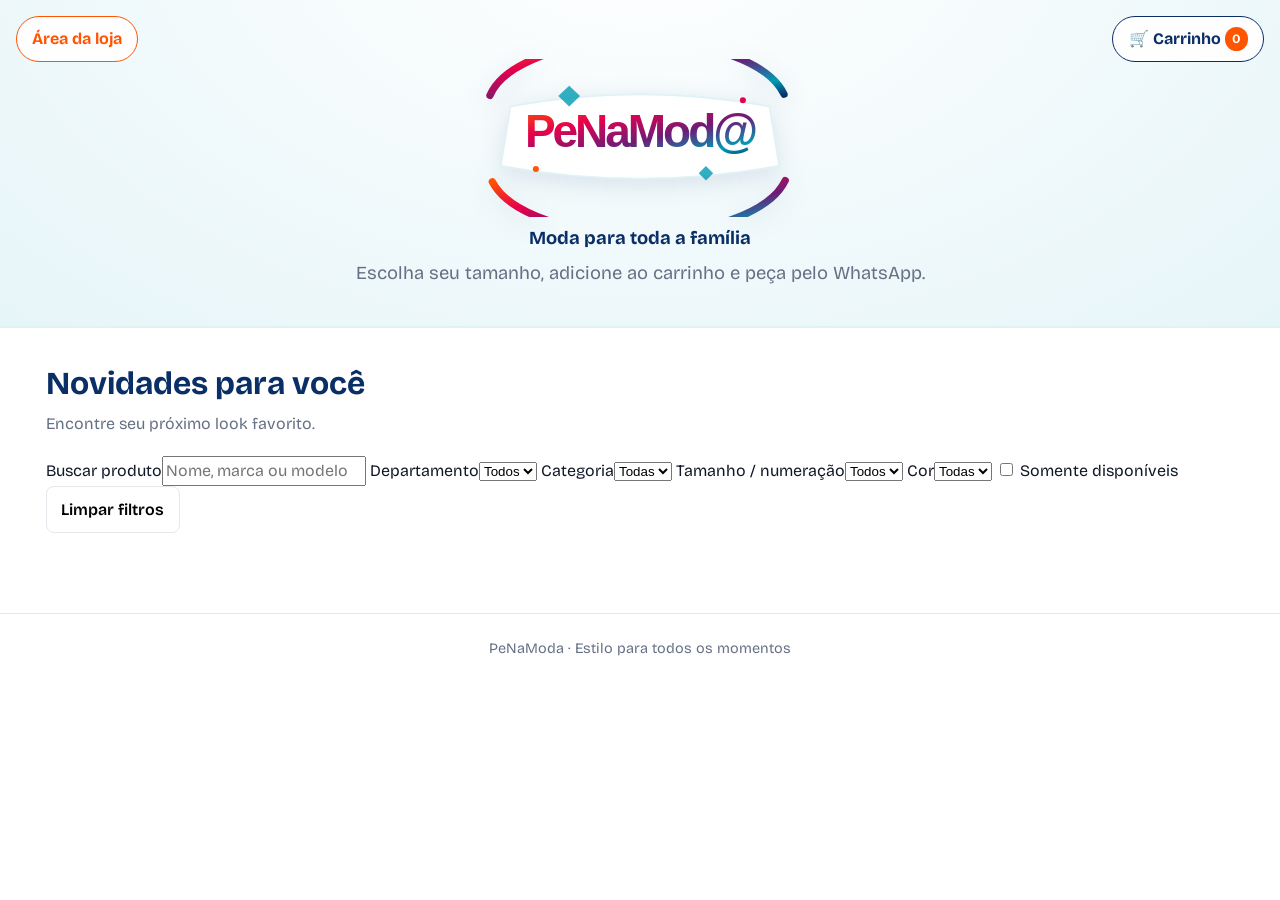
==== index.html @ c7e683c5 "Adiciona filtros, estoque, gestão administrativa e documentação de catálogo" ====
<!DOCTYPE html>
<html lang="pt-BR">
<head>
  <meta charset="UTF-8">
  <meta name="viewport" content="width=device-width, initial-scale=1">
  <meta name="description" content="PeNaModa: moda para toda a família. Veja novidades, tamanhos e preços.">
  <meta name="theme-color" content="#0A2E66">
  <title>PeNaModa — Moda para toda a família</title>
  <link rel="preconnect" href="https://fonts.googleapis.com">
  <link rel="preconnect" href="https://fonts.gstatic.com" crossorigin>
  <link href="https://fonts.googleapis.com/css2?family=Bricolage+Grotesque:opsz,wght@12..96,400;12..96,600;12..96,800&display=swap" rel="stylesheet">
  <link rel="stylesheet" href="assets/css/site.css">
  <script type="module" src="assets/js/catalog.js"></script>
</head>
<body>
  <header class="hero">
    <nav class="top-actions" aria-label="Ações da loja">
      <a class="top-button admin-btn" href="admin.html">Área da loja</a>
      <button class="top-button" id="abrir-carrinho" type="button" aria-haspopup="dialog" aria-controls="carrinho">🛒 Carrinho <span class="cart-count" id="quantidade-carrinho" aria-label="0 itens">0</span></button>
    </nav>
    <a href="index.html" aria-label="PeNaModa — início"><img class="brand" src="assets/img/logo.svg" alt="PeNaModa — moda para toda a família" width="760" height="260"></a>
    <p class="tagline">Moda para toda a família</p>
    <p>Escolha seu tamanho, adicione ao carrinho e peça pelo WhatsApp.</p>
  </header>
  <main>
    <div class="section-heading"><div><h2>Novidades para você</h2><p>Encontre seu próximo look favorito.</p></div></div>
    <section class="filters" aria-label="Filtros de produtos">
      <label class="search-field">Buscar produto<input id="busca-produtos" type="search" placeholder="Nome, marca ou modelo" autocomplete="off"></label>
      <label>Departamento<select id="filtro-publico"><option value="">Todos</option></select></label>
      <label>Categoria<select id="filtro-categoria"><option value="">Todas</option></select></label>
      <label>Tamanho / numeração<select id="filtro-tamanho"><option value="">Todos</option></select></label>
      <label>Cor<select id="filtro-cor"><option value="">Todas</option></select></label>
      <label class="stock-filter"><input id="somente-disponiveis" type="checkbox"> Somente disponíveis</label>
      <button class="secondary-button clear-filters" id="limpar-filtros" type="button">Limpar filtros</button>
    </section>
    <p class="results-count" id="resultado-filtros" aria-live="polite"></p>
    <div class="grid" id="catalogo" aria-live="polite" aria-busy="true" aria-label="Produtos do catálogo"></div>
  </main>
  <dialog id="carrinho" aria-labelledby="titulo-carrinho">
    <section class="panel">
      <div class="panel-heading"><h2 id="titulo-carrinho">Seu carrinho</h2><button class="close-button" data-close="carrinho" type="button" aria-label="Fechar carrinho">×</button></div>
      <div class="cart-items" id="itens-carrinho" aria-live="polite"></div>
      <div class="cart-total"><span>Total</span><span id="total-carrinho">R$ 0,00</span></div>
      <p class="help-text" id="aviso-checkout"></p>
      <button class="checkout" id="finalizar-pedido" type="button">Finalizar pedido pelo WhatsApp</button>
    </section>
  </dialog>
  <footer class="site-footer">PeNaModa · Estilo para todos os momentos</footer>
</body>
</html>
---- assets/css/site.css ----
/* Shared PeNaModa storefront and administration styles. */
:root{color-scheme:light;--navy:#0A2E66;--orange:#FF5500;--cyan:#009BB5;--pink:#E6004C;--purple:#6B1D78;--ink:#101828;--muted:#667085;--line:#E4E7EC;--soft:#F4F8FA;--bg:#fff;--radius:14px}
*{box-sizing:border-box}html{scroll-behavior:smooth}body{margin:0;color:var(--ink);background:var(--bg);font-family:"Bricolage Grotesque",system-ui,-apple-system,sans-serif;line-height:1.5;-webkit-font-smoothing:antialiased}button,input,textarea{font:inherit}button{cursor:pointer}a{color:inherit}:focus-visible{outline:3px solid var(--cyan);outline-offset:3px}
.hero{position:relative;overflow:hidden;padding:1.2rem 1rem 2.4rem;text-align:center;background:radial-gradient(ellipse at 50% -20%,#fff 0%,#f0f9fb 60%,#e6f5f8 100%);border-bottom:2px solid #e0f2f5}.top-actions{position:absolute;top:1rem;left:1rem;right:1rem;display:flex;justify-content:space-between;align-items:center;gap:.5rem}.top-button{display:inline-flex;align-items:center;padding:.62rem .95rem;border:1.5px solid var(--navy);border-radius:999px;background:#ffffffeb;color:var(--navy);font-weight:700;text-decoration:none;transition:all .2s}.top-button:hover{background:var(--navy);color:#fff}.top-button.admin-btn{border-color:var(--orange);color:var(--orange)}.top-button.admin-btn:hover{background:var(--orange);color:#fff}.cart-count{display:inline-grid;min-width:1.45rem;height:1.45rem;margin-left:.25rem;padding:0 .25rem;place-items:center;border-radius:50%;background:var(--orange);color:#fff;font-size:.8rem}.brand{display:block;width:min(100%,460px);height:auto;margin:2.5rem auto .25rem;filter:drop-shadow(0 6px 12px #0a2e661f)}.hero p{margin:.5rem 0 0;color:var(--muted);font-size:clamp(1rem,2.4vw,1.15rem)}.hero .tagline{font-weight:700;color:var(--navy)}
main{max-width:1220px;margin:auto;padding:2rem 1rem 4rem}.section-heading{display:flex;justify-content:space-between;align-items:end;gap:1rem;margin:0 0 1.25rem}.section-heading h2{margin:0;font-size:clamp(1.45rem,4vw,2rem);color:var(--navy)}.section-heading p{margin:.25rem 0 0;color:var(--muted)}.grid{display:grid;grid-template-columns:repeat(auto-fill,minmax(min(100%,175px),1fr));gap:1.5rem 1rem}@media(min-width:700px){.grid{grid-template-columns:repeat(auto-fill,minmax(230px,1fr));gap:2rem 1.25rem}}
.card{display:flex;min-width:0;flex-direction:column;padding:0 0 .4rem}.photo{aspect-ratio:4/5;overflow:hidden;border-radius:var(--radius);background:var(--soft);border:1.5px solid var(--line);display:flex;align-items:center;justify-content:center}.photo img{display:block;width:100%;height:100%;object-fit:contain;padding:8px;transition:transform .35s ease}.card:hover .photo img{transform:scale(1.04)}.card h3{margin:.75rem 0 0;font-size:1rem;font-weight:600;color:var(--ink);overflow-wrap:anywhere}.price{margin-top:.15rem;color:var(--navy);font-size:1.25rem;font-weight:800}
/* Tamanhos ficam em uma linha; se houver muitos, a faixa pode ser rolada horizontalmente. */
.sizes{display:flex;flex-wrap:nowrap;gap:.3rem;margin-top:.7rem;max-width:100%;overflow-x:auto;overflow-y:hidden;padding:2px 2px 6px;scrollbar-width:thin;-webkit-overflow-scrolling:touch}.size-btn{flex:0 0 auto;min-width:2rem;min-height:2.15rem;padding:0 .38rem;border:1px solid var(--line);border-radius:7px;background:#fff;color:var(--ink);font-size:.82rem;font-weight:600;white-space:nowrap}.size-btn:hover{border-color:var(--cyan);color:var(--cyan)}.size-btn[aria-pressed=true]{border-color:var(--navy);background:var(--navy);color:#fff}
.add-cart,.checkout,.primary-button{display:block;width:100%;margin-top:.8rem;padding:.78rem 1rem;border:0;border-radius:9px;background:var(--orange);color:#fff;font-weight:700;text-align:center;text-decoration:none;transition:background-color .2s}.add-cart:hover,.checkout:hover,.primary-button:hover{background:#e04b00}.add-cart:disabled,.checkout:disabled,.primary-button:disabled{background:#94a3b8;cursor:not-allowed}.card-notice{min-height:1.3em;margin:.3rem 0 0;color:var(--pink);font-size:.84rem;font-weight:600}.state{grid-column:1/-1;padding:3rem 1rem;color:var(--muted);text-align:center}.state strong{display:block;margin-bottom:.4rem;color:var(--navy);font-size:1.2rem}.state button{margin-top:1rem;padding:.7rem 1.2rem;border:0;border-radius:8px;background:var(--navy);color:#fff;font-weight:600}.skeleton .photo,.skeleton .line{background:linear-gradient(90deg,#f0f4f8 25%,#fff 50%,#f0f4f8 75%);background-size:200% 100%;animation:shimmer 1.4s infinite linear}.skeleton .line{width:70%;height:1rem;margin-top:.75rem;border-radius:4px}.skeleton .line.short{width:35%}@keyframes shimmer{to{background-position:-200% 0}}
dialog{width:min(94vw,540px);max-height:88vh;padding:0;border:1px solid var(--line);border-radius:16px;color:var(--ink);box-shadow:0 22px 70px #0a2e6640}dialog::backdrop{background:#0a2e6699;backdrop-filter:blur(2px)}.panel{padding:1.25rem}.panel-heading{display:flex;justify-content:space-between;align-items:center;gap:1rem;padding-bottom:1rem;border-bottom:1px solid var(--line)}.panel-heading h2{margin:0;font-size:1.35rem;color:var(--navy)}.close-button{width:2.5rem;height:2.5rem;border:1px solid var(--line);border-radius:50%;background:#fff;font-size:1.3rem}.cart-items{display:grid;max-height:45vh;overflow-y:auto}.cart-empty{padding:1.5rem 0;color:var(--muted);text-align:center}.cart-item{display:grid;grid-template-columns:1fr auto;gap:.75rem;padding:1rem 0;border-bottom:1px solid var(--line)}.cart-item h3{margin:0;font-size:1rem}.cart-item p{margin:.15rem 0;color:var(--muted);font-size:.9rem}.cart-item-price{font-weight:700;color:var(--navy)!important}.cart-controls{display:flex;align-items:center;gap:.35rem}.quantity-button,.remove-button{min-width:2rem;min-height:2rem;border:1px solid var(--line);border-radius:6px;background:#fff}.remove-button{color:var(--pink);font-weight:bold}.cart-total{display:flex;justify-content:space-between;padding-top:1rem;font-size:1.1rem;font-weight:800;color:var(--navy)}.help-text{margin:.6rem 0 0;color:var(--muted);font-size:.9rem}.site-footer{padding:1.5rem 1rem;border-top:1px solid var(--line);color:var(--muted);text-align:center;font-size:.9rem}
.admin-main{max-width:760px}.admin-card{padding:clamp(1rem,4vw,2rem);border:1px solid var(--line);border-radius:var(--radius);background:#fff;box-shadow:0 12px 35px #0a2e660d}.admin-card>h1{margin:0 0 1rem;color:var(--navy);font-size:clamp(1.5rem,4vw,2rem)}.admin-card h2{margin:1.5rem 0 .2rem;color:var(--navy);font-size:1.25rem}.admin-note{padding:.8rem 1rem;border:1px solid #b3e5fc;border-radius:10px;background:#f0f9fb;color:var(--navy);font-size:.9rem}.admin-form{display:grid;gap:.85rem;padding-top:1rem}.admin-form label{display:grid;gap:.35rem;color:var(--navy);font-weight:600}.admin-form input,.admin-form textarea{width:100%;padding:.72rem .8rem;border:1px solid var(--line);border-radius:8px;background:#fff;color:var(--ink)}.admin-form input:focus{border-color:var(--cyan)}.admin-form .help-text{font-weight:400}.admin-status{min-height:1.4em;margin:.8rem 0 0;color:var(--pink);font-size:.9rem;font-weight:600}.secondary-button{padding:.65rem .9rem;border:1px solid var(--line);border-radius:8px;background:#fff;font-weight:600}.admin-session-bar{display:flex;justify-content:space-between;align-items:center;gap:1rem;padding-top:1rem}.admin-session-bar p{margin:0;color:var(--muted);overflow-wrap:anywhere}
[hidden]{display:none!important}@media(max-width:480px){.top-actions{top:.65rem;left:.65rem;right:.65rem}.top-button{padding:.5rem .7rem;font-size:.85rem}.brand{margin-top:3.2rem}}@media(prefers-reduced-motion:reduce){*,*::before,*::after{scroll-behavior:auto!important;transition:none!important}.skeleton .photo,.skeleton .line{animation:none}}
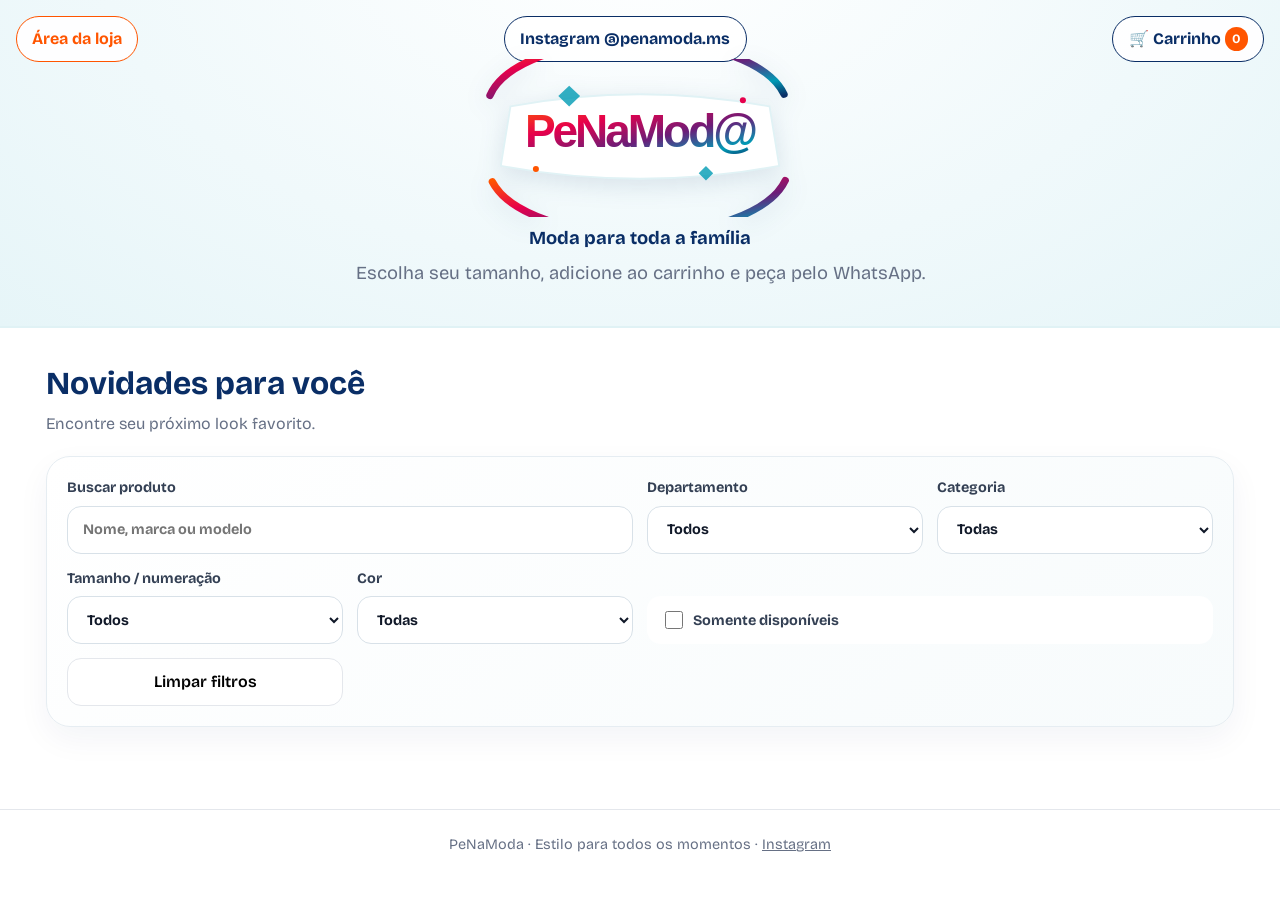
==== commit cd765eb6: "Improve PeNaModa checkout and admin panel" ====
--- a/index.html
+++ b/index.html
@@ -1,26 +1,19 @@
-<!DOCTYPE html>
+<!doctype html>
 <html lang="pt-BR">
 <head>
-  <meta charset="UTF-8">
-  <meta name="viewport" content="width=device-width, initial-scale=1">
-  <meta name="description" content="PeNaModa: moda para toda a família. Veja novidades, tamanhos e preços.">
-  <meta name="theme-color" content="#0A2E66">
+  <meta charset="utf-8"><meta name="viewport" content="width=device-width, initial-scale=1">
+  <meta name="description" content="PeNaModa: moda para toda a família."><meta name="theme-color" content="#0A2E66">
   <title>PeNaModa — Moda para toda a família</title>
-  <link rel="preconnect" href="https://fonts.googleapis.com">
-  <link rel="preconnect" href="https://fonts.gstatic.com" crossorigin>
+  <link rel="preconnect" href="https://fonts.googleapis.com"><link rel="preconnect" href="https://fonts.gstatic.com" crossorigin>
   <link href="https://fonts.googleapis.com/css2?family=Bricolage+Grotesque:opsz,wght@12..96,400;12..96,600;12..96,800&display=swap" rel="stylesheet">
-  <link rel="stylesheet" href="assets/css/site.css">
+  <link rel="stylesheet" href="assets/css/site.css"><link rel="stylesheet" href="assets/css/modern.css">
   <script type="module" src="assets/js/catalog.js"></script>
 </head>
 <body>
   <header class="hero">
-    <nav class="top-actions" aria-label="Ações da loja">
-      <a class="top-button admin-btn" href="admin.html">Área da loja</a>
-      <button class="top-button" id="abrir-carrinho" type="button" aria-haspopup="dialog" aria-controls="carrinho">🛒 Carrinho <span class="cart-count" id="quantidade-carrinho" aria-label="0 itens">0</span></button>
-    </nav>
+    <nav class="top-actions" aria-label="Ações da loja"><a class="top-button admin-btn" href="admin.html">Área da loja</a><a class="top-button" href="https://instagram.com/penamoda.ms" target="_blank" rel="noopener">Instagram @penamoda.ms</a><button class="top-button" id="abrir-carrinho" type="button" aria-haspopup="dialog" aria-controls="carrinho">🛒 Carrinho <span class="cart-count" id="quantidade-carrinho" aria-label="0 itens">0</span></button></nav>
     <a href="index.html" aria-label="PeNaModa — início"><img class="brand" src="assets/img/logo.svg" alt="PeNaModa — moda para toda a família" width="760" height="260"></a>
-    <p class="tagline">Moda para toda a família</p>
-    <p>Escolha seu tamanho, adicione ao carrinho e peça pelo WhatsApp.</p>
+    <p class="tagline">Moda para toda a família</p><p>Escolha seu tamanho, adicione ao carrinho e peça pelo WhatsApp.</p>
   </header>
   <main>
     <div class="section-heading"><div><h2>Novidades para você</h2><p>Encontre seu próximo look favorito.</p></div></div>
@@ -36,15 +29,22 @@
     <p class="results-count" id="resultado-filtros" aria-live="polite"></p>
     <div class="grid" id="catalogo" aria-live="polite" aria-busy="true" aria-label="Produtos do catálogo"></div>
   </main>
-  <dialog id="carrinho" aria-labelledby="titulo-carrinho">
-    <section class="panel">
-      <div class="panel-heading"><h2 id="titulo-carrinho">Seu carrinho</h2><button class="close-button" data-close="carrinho" type="button" aria-label="Fechar carrinho">×</button></div>
-      <div class="cart-items" id="itens-carrinho" aria-live="polite"></div>
-      <div class="cart-total"><span>Total</span><span id="total-carrinho">R$ 0,00</span></div>
-      <p class="help-text" id="aviso-checkout"></p>
-      <button class="checkout" id="finalizar-pedido" type="button">Finalizar pedido pelo WhatsApp</button>
-    </section>
-  </dialog>
-  <footer class="site-footer">PeNaModa · Estilo para todos os momentos</footer>
+  <dialog id="carrinho" aria-labelledby="titulo-carrinho"><section class="panel">
+    <div class="panel-heading"><h2 id="titulo-carrinho">Seu carrinho</h2><button class="close-button" data-close="carrinho" type="button" aria-label="Fechar carrinho">×</button></div>
+    <div class="cart-items" id="itens-carrinho" aria-live="polite"></div><div class="cart-total"><span>Total</span><span id="total-carrinho">R$ 0,00</span></div>
+    <p class="help-text" id="aviso-checkout"></p><button class="checkout" id="finalizar-pedido" type="button">Finalizar pedido pelo WhatsApp</button>
+  </section></dialog>
+  <dialog id="dados-comprador" aria-labelledby="titulo-dados"><section class="panel">
+    <div class="panel-heading"><h2 id="titulo-dados">Dados para o pedido</h2><button class="close-button" data-close="dados-comprador" type="button" aria-label="Fechar">×</button></div>
+    <p>Preencha seus dados para concluir o pedido. Eles serão usados somente para registrar e atender sua compra.</p>
+    <form id="checkout-form" class="checkout-form">
+      <label>Nome completo<input id="nome-comprador" name="nome" autocomplete="name" maxlength="120" required></label>
+      <label>Data de nascimento<input id="nascimento-comprador" name="nascimento" type="date" required></label>
+      <label class="consent-row"><input id="consentimento-dados" type="checkbox" required> Concordo com o uso destes dados para atendimento do pedido e entendi que ficarão visíveis somente à administração da loja.</label>
+      <p class="admin-status" id="checkout-status" role="status" aria-live="polite"></p>
+      <button class="checkout" type="submit">Salvar dados e abrir WhatsApp</button>
+    </form>
+  </section></dialog>
+  <footer class="site-footer">PeNaModa · Estilo para todos os momentos · <a href="https://instagram.com/penamoda.ms" target="_blank" rel="noopener">Instagram</a></footer>
 </body>
 </html>
--- a/assets/css/modern.css
+++ b/assets/css/modern.css
@@ -0,0 +1,25 @@
+/* Softer, rounded controls and responsive filter layout. */
+:root { --radius: 18px; }
+.filters { display:grid; grid-template-columns:repeat(4,minmax(150px,1fr)); gap:14px; align-items:end; padding:20px; margin:18px 0; border:1px solid #e6edf2; border-radius:24px; background:linear-gradient(145deg,#fff,#f7fbfc); box-shadow:0 12px 32px #0a2e660d; }
+.filters label { display:grid; gap:7px; color:#344054; font-size:.9rem; font-weight:700; }
+.filters input:not([type=checkbox]),.filters select,.checkout-form input:not([type=checkbox]),.admin-form input,.admin-form select { width:100%; min-height:48px; padding:11px 15px; border:1px solid #d8e1e8; border-radius:14px; outline:none; background:#fff; color:#101828; font:inherit; transition:border-color .18s,box-shadow .18s; }
+.filters input:focus,.filters select:focus,.checkout-form input:focus,.admin-form input:focus,.admin-form select:focus { border-color:#009bb5; box-shadow:0 0 0 4px #009bb51a; }
+.filters .search-field { grid-column:span 2; }
+.filters .stock-filter { display:flex; grid-column:span 2; align-items:center; min-height:48px; padding:10px 14px; border-radius:14px; background:#fff; }
+.filters .stock-filter input,.consent-row input { width:18px; height:18px; accent-color:#009bb5; }
+.filters .clear-filters { min-height:48px; border-radius:14px; }
+.card { padding:12px; border:1px solid #edf0f3; border-radius:22px; background:white; box-shadow:0 8px 26px #0a2e660a; transition:transform .2s,box-shadow .2s; }
+.card:hover { transform:translateY(-3px); box-shadow:0 16px 34px #0a2e6618; }
+.photo { border-radius:16px; }
+.size-btn,.cart-controls button { border-radius:12px; }
+.cart-thumb { width:58px; height:70px; object-fit:contain; border-radius:10px; background:#f4f8fa; }
+.cart-item { display:flex; align-items:center; gap:12px; }
+.checkout-form { display:grid; gap:14px; }
+.checkout-form label { display:grid; gap:7px; font-weight:700; }
+.checkout-form .consent-row { display:flex; flex-direction:row; align-items:flex-start; gap:10px; font-size:.9rem; font-weight:400; }
+.checkout-form .consent-row input { flex:0 0 18px; margin-top:3px; }
+.admin-orders { margin-top:24px; }
+.order-row { display:grid; gap:8px; padding:16px 0; border-bottom:1px solid #e4e7ec; }
+.order-row h3,.order-row p { margin:0; }
+@media(max-width:850px) { .filters { grid-template-columns:repeat(2,minmax(0,1fr)); } }
+@media(max-width:560px) { .filters { grid-template-columns:1fr; padding:15px; }.filters .search-field,.filters .stock-filter { grid-column:auto; }.filters .clear-filters { width:100%; }.top-actions { display:flex; flex-wrap:wrap; justify-content:center; gap:8px; }.top-button { position:static; } }
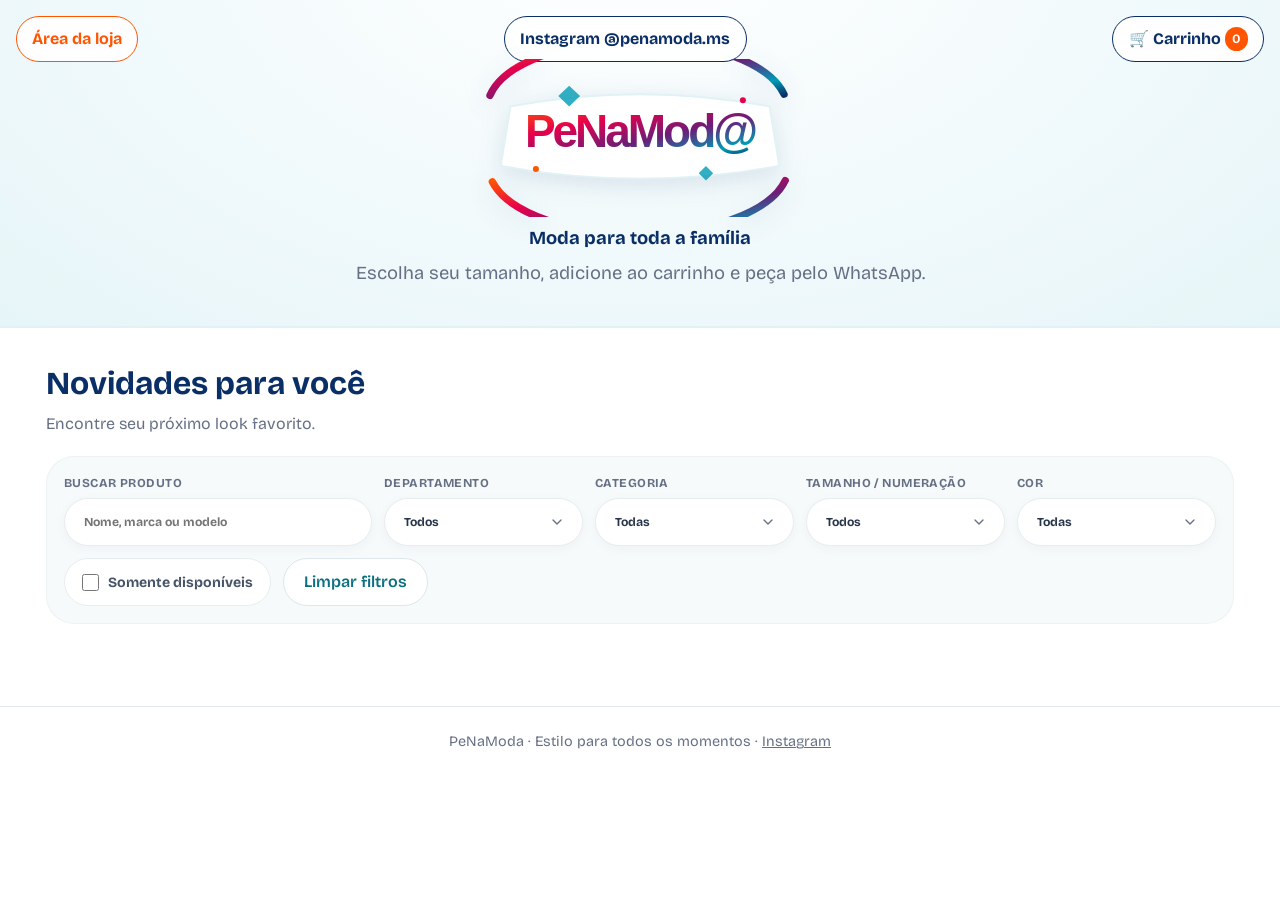
==== commit 77f61bfd: "Make catalog filters rounded and polished" ====
--- a/index.html
+++ b/index.html
@@ -6,7 +6,7 @@
   <title>PeNaModa — Moda para toda a família</title>
   <link rel="preconnect" href="https://fonts.googleapis.com"><link rel="preconnect" href="https://fonts.gstatic.com" crossorigin>
   <link href="https://fonts.googleapis.com/css2?family=Bricolage+Grotesque:opsz,wght@12..96,400;12..96,600;12..96,800&display=swap" rel="stylesheet">
-  <link rel="stylesheet" href="assets/css/site.css"><link rel="stylesheet" href="assets/css/modern.css">
+  <link rel="stylesheet" href="assets/css/site.css"><link rel="stylesheet" href="assets/css/modern.css"><link rel="stylesheet" href="assets/css/filter-polish.css">
   <script type="module" src="assets/js/catalog.js"></script>
 </head>
 <body>
--- a/assets/css/filter-polish.css
+++ b/assets/css/filter-polish.css
@@ -0,0 +1,95 @@
+/* Filter controls: capsule-shaped, lightweight storefront styling. */
+.filters {
+  display: flex !important;
+  flex-wrap: wrap;
+  align-items: end !important;
+  gap: 12px !important;
+  padding: 18px !important;
+  border: 0 !important;
+  border-radius: 28px !important;
+  background: #f7fafb !important;
+  box-shadow: inset 0 0 0 1px #edf2f4 !important;
+}
+.filters label {
+  display: flex !important;
+  flex: 1 1 175px;
+  flex-direction: column;
+  gap: 6px !important;
+  min-width: 150px;
+  color: #667085 !important;
+  font-size: .76rem !important;
+  font-weight: 700 !important;
+  letter-spacing: .035em;
+  text-transform: uppercase;
+}
+.filters .search-field { flex: 2 1 260px; }
+.filters input:not([type="checkbox"]),
+.filters select {
+  width: 100% !important;
+  min-height: 48px !important;
+  padding: 0 19px !important;
+  border: 1px solid #e8edf0 !important;
+  border-radius: 999px !important;
+  background-color: #fff !important;
+  color: #27364b !important;
+  box-shadow: 0 3px 12px #102a4309 !important;
+  font: 500 .94rem/1.3 inherit !important;
+  text-transform: none;
+  letter-spacing: normal;
+  transition: border-color .2s ease, box-shadow .2s ease, transform .2s ease;
+}
+.filters select {
+  appearance: none;
+  padding-right: 42px !important;
+  background-image: url("data:image/svg+xml,%3Csvg xmlns='http://www.w3.org/2000/svg' width='16' height='16' viewBox='0 0 24 24' fill='none' stroke='%23667085' stroke-width='2' stroke-linecap='round' stroke-linejoin='round'%3E%3Cpath d='m6 9 6 6 6-6'/%3E%3C/svg%3E") !important;
+  background-repeat: no-repeat !important;
+  background-position: right 17px center !important;
+}
+.filters input:not([type="checkbox"]):hover,
+.filters select:hover { border-color: #b6dce2 !important; }
+.filters input:not([type="checkbox"]):focus,
+.filters select:focus {
+  border-color: #009bb5 !important;
+  box-shadow: 0 0 0 4px #009bb51a !important;
+  outline: none;
+}
+.filters .stock-filter {
+  display: inline-flex !important;
+  flex: 0 1 auto;
+  flex-direction: row;
+  align-items: center;
+  gap: 9px !important;
+  min-height: 48px;
+  padding: 0 17px;
+  border: 1px solid #e8edf0;
+  border-radius: 999px !important;
+  background: #fff;
+  color: #475467 !important;
+  font-size: .88rem !important;
+  letter-spacing: 0;
+  text-transform: none;
+  white-space: nowrap;
+}
+.filters .stock-filter input {
+  width: 17px;
+  height: 17px;
+  margin: 0;
+  accent-color: #009bb5;
+}
+.filters .clear-filters {
+  flex: 0 0 auto;
+  min-height: 48px !important;
+  padding: 0 20px !important;
+  border: 1px solid #dce8eb !important;
+  border-radius: 999px !important;
+  background: #fff !important;
+  color: #0a6f80 !important;
+  box-shadow: none !important;
+}
+.filters .clear-filters:hover { background: #eaf7f8 !important; }
+@media (max-width: 650px) {
+  .filters { gap: 10px !important; padding: 14px !important; border-radius: 22px !important; }
+  .filters label, .filters .search-field { flex: 1 1 100%; }
+  .filters .stock-filter { flex: 1 1 auto; justify-content: center; }
+  .filters .clear-filters { flex: 1 1 auto; }
+}
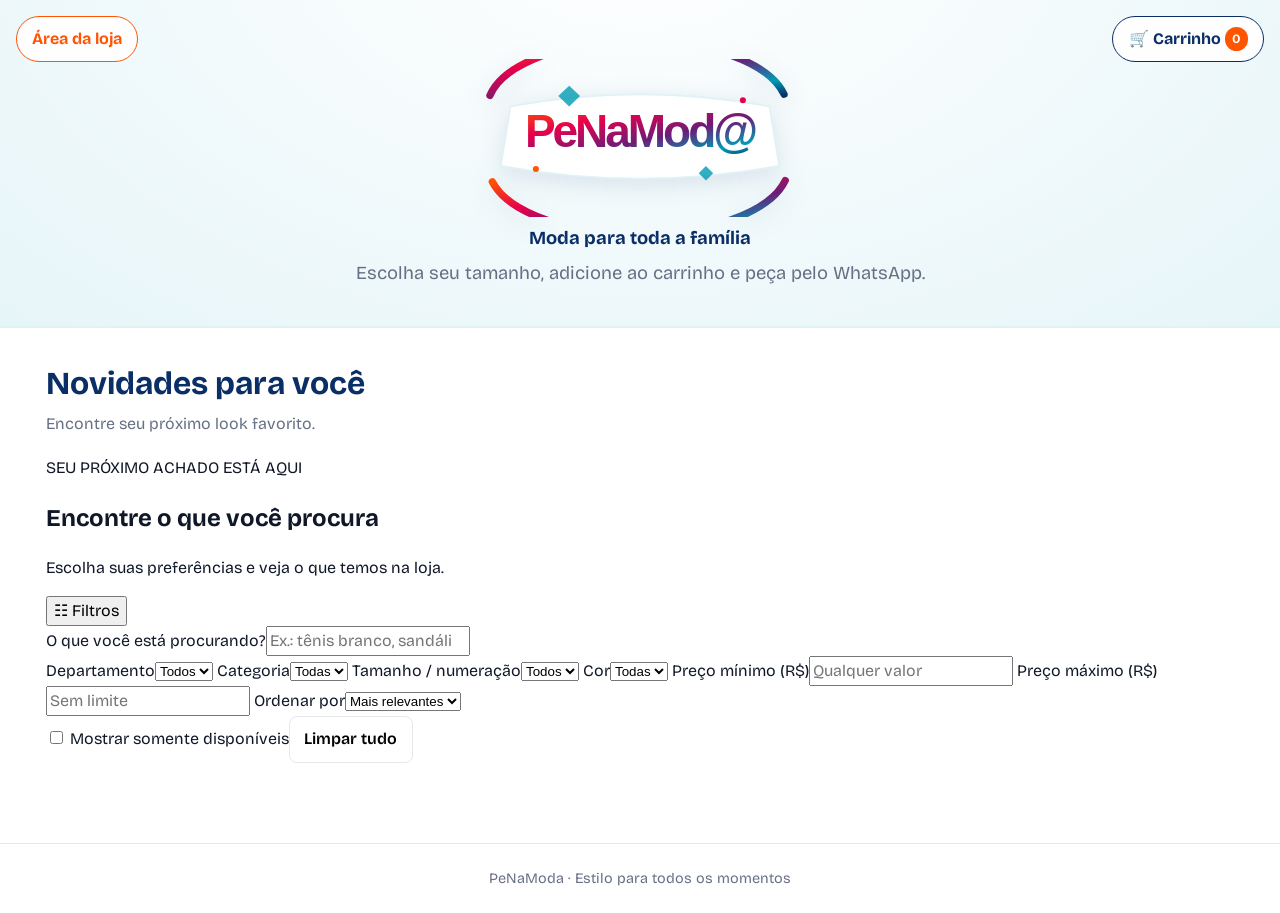
==== commit b7eb2297: "Melhora a busca e filtros do catálogo PeNaModa" ====
--- a/index.html
+++ b/index.html
@@ -1,50 +1,58 @@
-<!doctype html>
+<!DOCTYPE html>
 <html lang="pt-BR">
 <head>
-  <meta charset="utf-8"><meta name="viewport" content="width=device-width, initial-scale=1">
-  <meta name="description" content="PeNaModa: moda para toda a família."><meta name="theme-color" content="#0A2E66">
+  <meta charset="UTF-8">
+  <meta name="viewport" content="width=device-width, initial-scale=1">
+  <meta name="description" content="PeNaModa: moda para toda a família. Veja novidades, tamanhos e preços.">
+  <meta name="theme-color" content="#0A2E66">
   <title>PeNaModa — Moda para toda a família</title>
-  <link rel="preconnect" href="https://fonts.googleapis.com"><link rel="preconnect" href="https://fonts.gstatic.com" crossorigin>
+  <link rel="preconnect" href="https://fonts.googleapis.com">
+  <link rel="preconnect" href="https://fonts.gstatic.com" crossorigin>
   <link href="https://fonts.googleapis.com/css2?family=Bricolage+Grotesque:opsz,wght@12..96,400;12..96,600;12..96,800&display=swap" rel="stylesheet">
-  <link rel="stylesheet" href="assets/css/site.css"><link rel="stylesheet" href="assets/css/modern.css"><link rel="stylesheet" href="assets/css/filter-polish.css">
+  <link rel="stylesheet" href="assets/css/site.css">
   <script type="module" src="assets/js/catalog.js"></script>
 </head>
 <body>
   <header class="hero">
-    <nav class="top-actions" aria-label="Ações da loja"><a class="top-button admin-btn" href="admin.html">Área da loja</a><a class="top-button" href="https://instagram.com/penamoda.ms" target="_blank" rel="noopener">Instagram @penamoda.ms</a><button class="top-button" id="abrir-carrinho" type="button" aria-haspopup="dialog" aria-controls="carrinho">🛒 Carrinho <span class="cart-count" id="quantidade-carrinho" aria-label="0 itens">0</span></button></nav>
+    <nav class="top-actions" aria-label="Ações da loja">
+      <a class="top-button admin-btn" href="admin.html">Área da loja</a>
+      <button class="top-button" id="abrir-carrinho" type="button" aria-haspopup="dialog" aria-controls="carrinho">🛒 Carrinho <span class="cart-count" id="quantidade-carrinho" aria-label="0 itens">0</span></button>
+    </nav>
     <a href="index.html" aria-label="PeNaModa — início"><img class="brand" src="assets/img/logo.svg" alt="PeNaModa — moda para toda a família" width="760" height="260"></a>
-    <p class="tagline">Moda para toda a família</p><p>Escolha seu tamanho, adicione ao carrinho e peça pelo WhatsApp.</p>
+    <p class="tagline">Moda para toda a família</p>
+    <p>Escolha seu tamanho, adicione ao carrinho e peça pelo WhatsApp.</p>
   </header>
   <main>
     <div class="section-heading"><div><h2>Novidades para você</h2><p>Encontre seu próximo look favorito.</p></div></div>
-    <section class="filters" aria-label="Filtros de produtos">
-      <label class="search-field">Buscar produto<input id="busca-produtos" type="search" placeholder="Nome, marca ou modelo" autocomplete="off"></label>
-      <label>Departamento<select id="filtro-publico"><option value="">Todos</option></select></label>
-      <label>Categoria<select id="filtro-categoria"><option value="">Todas</option></select></label>
-      <label>Tamanho / numeração<select id="filtro-tamanho"><option value="">Todos</option></select></label>
-      <label>Cor<select id="filtro-cor"><option value="">Todas</option></select></label>
-      <label class="stock-filter"><input id="somente-disponiveis" type="checkbox"> Somente disponíveis</label>
-      <button class="secondary-button clear-filters" id="limpar-filtros" type="button">Limpar filtros</button>
+    <section class="finder" aria-label="Encontre seu produto">
+      <div class="finder-intro"><div><span class="eyebrow">SEU PRÓXIMO ACHADO ESTÁ AQUI</span><h2>Encontre o que você procura</h2><p>Escolha suas preferências e veja o que temos na loja.</p></div><button class="filter-toggle" id="abrir-filtros" type="button" aria-expanded="true" aria-controls="painel-filtros">☷ Filtros</button></div>
+      <div class="filters" id="painel-filtros">
+        <label class="search-field">O que você está procurando?<input id="busca-produtos" type="search" placeholder="Ex.: tênis branco, sandália, Beira Rio..." autocomplete="off"></label>
+        <div class="filter-grid">
+          <label>Departamento<select id="filtro-publico"><option value="">Todos</option></select></label>
+          <label>Categoria<select id="filtro-categoria"><option value="">Todas</option></select></label>
+          <label>Tamanho / numeração<select id="filtro-tamanho"><option value="">Todos</option></select></label>
+          <label>Cor<select id="filtro-cor"><option value="">Todas</option></select></label>
+          <label>Preço mínimo (R$)<input id="preco-min" type="number" min="0" step="1" placeholder="Qualquer valor"></label>
+          <label>Preço máximo (R$)<input id="preco-max" type="number" min="0" step="1" placeholder="Sem limite"></label>
+          <label>Ordenar por<select id="ordenar-produtos"><option value="relevancia">Mais relevantes</option><option value="menor-preco">Menor preço</option><option value="maior-preco">Maior preço</option><option value="nome">Nome A–Z</option></select></label>
+        </div>
+        <div class="filter-bottom"><label class="stock-filter"><input id="somente-disponiveis" type="checkbox"> Mostrar somente disponíveis</label><button class="secondary-button clear-filters" id="limpar-filtros" type="button">Limpar tudo</button></div>
+      </div>
+      <div class="active-filters" id="filtros-ativos" aria-live="polite"></div>
     </section>
-    <p class="results-count" id="resultado-filtros" aria-live="polite"></p>
+    <div class="results-toolbar"><p class="results-count" id="resultado-filtros" aria-live="polite"></p></div>
     <div class="grid" id="catalogo" aria-live="polite" aria-busy="true" aria-label="Produtos do catálogo"></div>
   </main>
-  <dialog id="carrinho" aria-labelledby="titulo-carrinho"><section class="panel">
-    <div class="panel-heading"><h2 id="titulo-carrinho">Seu carrinho</h2><button class="close-button" data-close="carrinho" type="button" aria-label="Fechar carrinho">×</button></div>
-    <div class="cart-items" id="itens-carrinho" aria-live="polite"></div><div class="cart-total"><span>Total</span><span id="total-carrinho">R$ 0,00</span></div>
-    <p class="help-text" id="aviso-checkout"></p><button class="checkout" id="finalizar-pedido" type="button">Finalizar pedido pelo WhatsApp</button>
-  </section></dialog>
-  <dialog id="dados-comprador" aria-labelledby="titulo-dados"><section class="panel">
-    <div class="panel-heading"><h2 id="titulo-dados">Dados para o pedido</h2><button class="close-button" data-close="dados-comprador" type="button" aria-label="Fechar">×</button></div>
-    <p>Preencha seus dados para concluir o pedido. Eles serão usados somente para registrar e atender sua compra.</p>
-    <form id="checkout-form" class="checkout-form">
-      <label>Nome completo<input id="nome-comprador" name="nome" autocomplete="name" maxlength="120" required></label>
-      <label>Data de nascimento<input id="nascimento-comprador" name="nascimento" type="date" required></label>
-      <label class="consent-row"><input id="consentimento-dados" type="checkbox" required> Concordo com o uso destes dados para atendimento do pedido e entendi que ficarão visíveis somente à administração da loja.</label>
-      <p class="admin-status" id="checkout-status" role="status" aria-live="polite"></p>
-      <button class="checkout" type="submit">Salvar dados e abrir WhatsApp</button>
-    </form>
-  </section></dialog>
-  <footer class="site-footer">PeNaModa · Estilo para todos os momentos · <a href="https://instagram.com/penamoda.ms" target="_blank" rel="noopener">Instagram</a></footer>
+  <dialog id="carrinho" aria-labelledby="titulo-carrinho">
+    <section class="panel">
+      <div class="panel-heading"><h2 id="titulo-carrinho">Seu carrinho</h2><button class="close-button" data-close="carrinho" type="button" aria-label="Fechar carrinho">×</button></div>
+      <div class="cart-items" id="itens-carrinho" aria-live="polite"></div>
+      <div class="cart-total"><span>Total</span><span id="total-carrinho">R$ 0,00</span></div>
+      <p class="help-text" id="aviso-checkout"></p>
+      <button class="checkout" id="finalizar-pedido" type="button">Finalizar pedido pelo WhatsApp</button>
+    </section>
+  </dialog>
+  <footer class="site-footer">PeNaModa · Estilo para todos os momentos</footer>
 </body>
 </html>
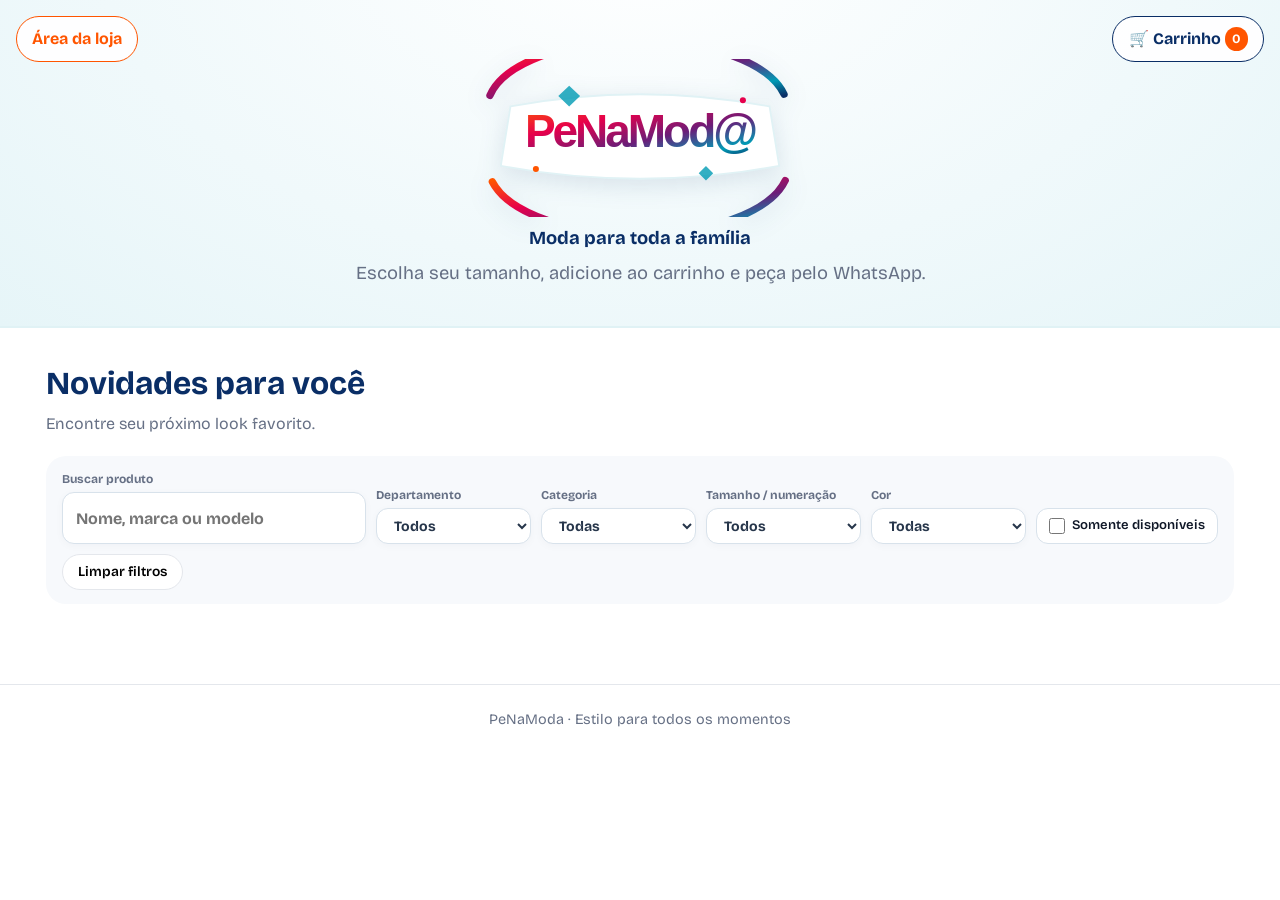
==== commit 25c18aa3: "Use shorter rounded filters on live catalog" ====
--- a/index.html
+++ b/index.html
@@ -10,6 +10,7 @@
   <link rel="preconnect" href="https://fonts.gstatic.com" crossorigin>
   <link href="https://fonts.googleapis.com/css2?family=Bricolage+Grotesque:opsz,wght@12..96,400;12..96,600;12..96,800&display=swap" rel="stylesheet">
   <link rel="stylesheet" href="assets/css/site.css">
+  <link rel="stylesheet" href="assets/css/compact-filters.css">
   <script type="module" src="assets/js/catalog.js"></script>
 </head>
 <body>
@@ -24,24 +25,16 @@
   </header>
   <main>
     <div class="section-heading"><div><h2>Novidades para você</h2><p>Encontre seu próximo look favorito.</p></div></div>
-    <section class="finder" aria-label="Encontre seu produto">
-      <div class="finder-intro"><div><span class="eyebrow">SEU PRÓXIMO ACHADO ESTÁ AQUI</span><h2>Encontre o que você procura</h2><p>Escolha suas preferências e veja o que temos na loja.</p></div><button class="filter-toggle" id="abrir-filtros" type="button" aria-expanded="true" aria-controls="painel-filtros">☷ Filtros</button></div>
-      <div class="filters" id="painel-filtros">
-        <label class="search-field">O que você está procurando?<input id="busca-produtos" type="search" placeholder="Ex.: tênis branco, sandália, Beira Rio..." autocomplete="off"></label>
-        <div class="filter-grid">
-          <label>Departamento<select id="filtro-publico"><option value="">Todos</option></select></label>
-          <label>Categoria<select id="filtro-categoria"><option value="">Todas</option></select></label>
-          <label>Tamanho / numeração<select id="filtro-tamanho"><option value="">Todos</option></select></label>
-          <label>Cor<select id="filtro-cor"><option value="">Todas</option></select></label>
-          <label>Preço mínimo (R$)<input id="preco-min" type="number" min="0" step="1" placeholder="Qualquer valor"></label>
-          <label>Preço máximo (R$)<input id="preco-max" type="number" min="0" step="1" placeholder="Sem limite"></label>
-          <label>Ordenar por<select id="ordenar-produtos"><option value="relevancia">Mais relevantes</option><option value="menor-preco">Menor preço</option><option value="maior-preco">Maior preço</option><option value="nome">Nome A–Z</option></select></label>
-        </div>
-        <div class="filter-bottom"><label class="stock-filter"><input id="somente-disponiveis" type="checkbox"> Mostrar somente disponíveis</label><button class="secondary-button clear-filters" id="limpar-filtros" type="button">Limpar tudo</button></div>
-      </div>
-      <div class="active-filters" id="filtros-ativos" aria-live="polite"></div>
+    <section class="filters" aria-label="Filtros de produtos">
+      <label class="search-field">Buscar produto<input id="busca-produtos" type="search" placeholder="Nome, marca ou modelo" autocomplete="off"></label>
+      <label>Departamento<select id="filtro-publico"><option value="">Todos</option></select></label>
+      <label>Categoria<select id="filtro-categoria"><option value="">Todas</option></select></label>
+      <label>Tamanho / numeração<select id="filtro-tamanho"><option value="">Todos</option></select></label>
+      <label>Cor<select id="filtro-cor"><option value="">Todas</option></select></label>
+      <label class="stock-filter"><input id="somente-disponiveis" type="checkbox"> Somente disponíveis</label>
+      <button class="secondary-button clear-filters" id="limpar-filtros" type="button">Limpar filtros</button>
     </section>
-    <div class="results-toolbar"><p class="results-count" id="resultado-filtros" aria-live="polite"></p></div>
+    <p class="results-count" id="resultado-filtros" aria-live="polite"></p>
     <div class="grid" id="catalogo" aria-live="polite" aria-busy="true" aria-label="Produtos do catálogo"></div>
   </main>
   <dialog id="carrinho" aria-labelledby="titulo-carrinho">
--- a/assets/css/site.css
+++ b/assets/css/site.css
@@ -10,3 +10,16 @@
 dialog{width:min(94vw,540px);max-height:88vh;padding:0;border:1px solid var(--line);border-radius:16px;color:var(--ink);box-shadow:0 22px 70px #0a2e6640}dialog::backdrop{background:#0a2e6699;backdrop-filter:blur(2px)}.panel{padding:1.25rem}.panel-heading{display:flex;justify-content:space-between;align-items:center;gap:1rem;padding-bottom:1rem;border-bottom:1px solid var(--line)}.panel-heading h2{margin:0;font-size:1.35rem;color:var(--navy)}.close-button{width:2.5rem;height:2.5rem;border:1px solid var(--line);border-radius:50%;background:#fff;font-size:1.3rem}.cart-items{display:grid;max-height:45vh;overflow-y:auto}.cart-empty{padding:1.5rem 0;color:var(--muted);text-align:center}.cart-item{display:grid;grid-template-columns:1fr auto;gap:.75rem;padding:1rem 0;border-bottom:1px solid var(--line)}.cart-item h3{margin:0;font-size:1rem}.cart-item p{margin:.15rem 0;color:var(--muted);font-size:.9rem}.cart-item-price{font-weight:700;color:var(--navy)!important}.cart-controls{display:flex;align-items:center;gap:.35rem}.quantity-button,.remove-button{min-width:2rem;min-height:2rem;border:1px solid var(--line);border-radius:6px;background:#fff}.remove-button{color:var(--pink);font-weight:bold}.cart-total{display:flex;justify-content:space-between;padding-top:1rem;font-size:1.1rem;font-weight:800;color:var(--navy)}.help-text{margin:.6rem 0 0;color:var(--muted);font-size:.9rem}.site-footer{padding:1.5rem 1rem;border-top:1px solid var(--line);color:var(--muted);text-align:center;font-size:.9rem}
 .admin-main{max-width:760px}.admin-card{padding:clamp(1rem,4vw,2rem);border:1px solid var(--line);border-radius:var(--radius);background:#fff;box-shadow:0 12px 35px #0a2e660d}.admin-card>h1{margin:0 0 1rem;color:var(--navy);font-size:clamp(1.5rem,4vw,2rem)}.admin-card h2{margin:1.5rem 0 .2rem;color:var(--navy);font-size:1.25rem}.admin-note{padding:.8rem 1rem;border:1px solid #b3e5fc;border-radius:10px;background:#f0f9fb;color:var(--navy);font-size:.9rem}.admin-form{display:grid;gap:.85rem;padding-top:1rem}.admin-form label{display:grid;gap:.35rem;color:var(--navy);font-weight:600}.admin-form input,.admin-form textarea{width:100%;padding:.72rem .8rem;border:1px solid var(--line);border-radius:8px;background:#fff;color:var(--ink)}.admin-form input:focus{border-color:var(--cyan)}.admin-form .help-text{font-weight:400}.admin-status{min-height:1.4em;margin:.8rem 0 0;color:var(--pink);font-size:.9rem;font-weight:600}.secondary-button{padding:.65rem .9rem;border:1px solid var(--line);border-radius:8px;background:#fff;font-weight:600}.admin-session-bar{display:flex;justify-content:space-between;align-items:center;gap:1rem;padding-top:1rem}.admin-session-bar p{margin:0;color:var(--muted);overflow-wrap:anywhere}
 [hidden]{display:none!important}@media(max-width:480px){.top-actions{top:.65rem;left:.65rem;right:.65rem}.top-button{padding:.5rem .7rem;font-size:.85rem}.brand{margin-top:3.2rem}}@media(prefers-reduced-motion:reduce){*,*::before,*::after{scroll-behavior:auto!important;transition:none!important}.skeleton .photo,.skeleton .line{animation:none}}
+
+/* Nova experiência de descoberta de produtos PeNaModa */
+.finder{margin:1.5rem 0 1.1rem;padding:clamp(1rem,3vw,1.6rem);border:1px solid #e1e8ef;border-radius:22px;background:linear-gradient(135deg,#fff 0%,#f2f9fb 100%);box-shadow:0 12px 34px #0a2e660d}
+.finder-intro{display:flex;justify-content:space-between;align-items:center;gap:1rem;margin-bottom:1rem}.finder-intro h2{margin:.15rem 0;color:var(--navy);font-size:clamp(1.45rem,3vw,2rem)}.finder-intro p{margin:0;color:var(--muted)}.eyebrow{font-size:.7rem;font-weight:800;letter-spacing:.13em;color:var(--orange)}
+.filter-toggle{display:none;padding:.7rem 1rem;border:1px solid var(--navy);border-radius:999px;background:#fff;color:var(--navy);font-weight:700}
+.filters{display:grid;grid-template-columns:1fr;gap:1rem}.filters label{display:grid;gap:.4rem;color:var(--navy);font-size:.88rem;font-weight:700}.filters input:not([type=checkbox]),.filters select{width:100%;min-height:44px;padding:.7rem .8rem;border:1px solid #d7e0e8;border-radius:10px;background:#fff;color:var(--ink);font:inherit;font-weight:500}.filters input:focus,.filters select:focus{border-color:var(--cyan);outline:3px solid #009bb51c}
+.search-field{max-width:none!important}.search-field input{min-height:52px!important;font-size:1rem!important}.filter-grid{display:grid;grid-template-columns:repeat(4,minmax(0,1fr));gap:.85rem}.filter-grid label:nth-last-child(-n+3){grid-column:span 1}.filter-bottom{display:flex;justify-content:space-between;align-items:center;gap:1rem;padding-top:.2rem}.filters .stock-filter{display:flex;align-items:center;gap:.55rem;color:var(--ink);font-weight:600}.stock-filter input{width:18px;height:18px;accent-color:var(--orange)}
+.results-toolbar{display:flex;justify-content:space-between;align-items:center;min-height:2rem}.results-count{margin:.5rem 0 1rem;color:var(--navy);font-weight:700}.active-filters{display:flex;flex-wrap:wrap;gap:.45rem;margin-top:.7rem}.filter-chip{padding:.35rem .7rem;border:1px solid #cbdde5;border-radius:999px;background:#fff;color:var(--navy);font-size:.82rem;font-weight:600}
+.product-meta{margin:.3rem 0 0;color:var(--muted);font-size:.85rem}.stock-available{margin:.3rem 0 0;color:#16834a;font-size:.82rem;font-weight:700}.stock-unavailable{margin:.3rem 0 0;color:#c0394b;font-size:.82rem;font-weight:700}
+@media(max-width:760px){.finder{padding:1rem;border-radius:16px}.finder-intro{align-items:flex-start}.filter-toggle{display:block;white-space:nowrap}.filters{display:none}.filters.filters-open{display:grid}.filter-grid{grid-template-columns:repeat(2,minmax(0,1fr))}.filter-bottom{align-items:flex-start}.results-count{font-size:.92rem}}
+@media(max-width:420px){.filter-grid{grid-template-columns:1fr}.filter-bottom{flex-direction:column}.clear-filters{width:100%}}
+
+.admin-finder{margin-top:1.6rem;padding:1rem;border:1px solid var(--line);border-radius:14px;background:#f8fbfc}.admin-search-grid{display:grid;grid-template-columns:repeat(4,minmax(0,1fr));gap:.7rem}.admin-search-grid label{display:grid;gap:.3rem;color:var(--navy);font-size:.85rem;font-weight:700}.admin-search-grid input,.admin-search-grid select{min-width:0;width:100%;padding:.65rem;border:1px solid var(--line);border-radius:8px;background:#fff;font:inherit}.admin-product-list{display:grid;gap:.7rem;margin-top:.8rem}.admin-product-row{display:flex;justify-content:space-between;align-items:center;gap:1rem;padding:.85rem;border:1px solid var(--line);border-radius:10px;background:#fff}.admin-product-row p{margin:.2rem 0 0;color:var(--muted);font-size:.85rem}.admin-row-actions{display:flex;gap:.4rem}@media(max-width:650px){.admin-search-grid{grid-template-columns:repeat(2,minmax(0,1fr))}.admin-product-row{align-items:flex-start;flex-direction:column}.admin-row-actions{width:100%}.admin-row-actions button{flex:1}}
--- a/assets/css/compact-filters.css
+++ b/assets/css/compact-filters.css
@@ -0,0 +1,74 @@
+/* Filtros do catálogo: compactos, arredondados e responsivos. */
+.filters {
+  display: flex;
+  flex-wrap: wrap;
+  align-items: end;
+  gap: 10px;
+  padding: 14px 16px;
+  margin: 14px 0;
+  border-radius: 20px;
+  background: #f7f9fc;
+}
+.filters label {
+  display: flex;
+  flex: 0 1 155px;
+  flex-direction: column;
+  gap: 4px;
+  color: #667085;
+  font-size: .75rem;
+  font-weight: 700;
+}
+.filters .search-field { flex: 1 1 210px; }
+.filters input:not([type="checkbox"]),
+.filters select {
+  width: 100%;
+  height: 36px;
+  min-height: 36px;
+  padding: 5px 13px;
+  border: 1px solid #d8e2eb;
+  border-radius: 12px;
+  background: #fff;
+  color: #27364b;
+  font: inherit;
+  font-size: .88rem;
+  box-shadow: 0 2px 8px #102a4308;
+}
+.filters select { padding-right: 28px; }
+.filters input:not([type="checkbox"]):focus,
+.filters select:focus {
+  border-color: #19a7b3;
+  outline: 0;
+  box-shadow: 0 0 0 3px #19a7b31a;
+}
+.filters .stock-filter {
+  display: inline-flex;
+  flex: 0 1 auto;
+  flex-direction: row;
+  align-items: center;
+  gap: 7px;
+  min-height: 36px;
+  padding: 0 12px;
+  border: 1px solid #d8e2eb;
+  border-radius: 12px;
+  background: #fff;
+  font-size: .82rem;
+  white-space: nowrap;
+}
+.filters .stock-filter input {
+  width: 16px;
+  height: 16px;
+  margin: 0;
+  accent-color: #19a7b3;
+}
+.filters .clear-filters {
+  min-height: 36px;
+  margin: 0;
+  padding: 5px 15px;
+  border-radius: 999px;
+  font-size: .86rem;
+}
+@media (max-width: 600px) {
+  .filters { gap: 8px; padding: 12px; }
+  .filters label, .filters .search-field { flex: 1 1 calc(50% - 8px); min-width: 125px; }
+  .filters .stock-filter, .filters .clear-filters { flex: 1 1 auto; justify-content: center; }
+}
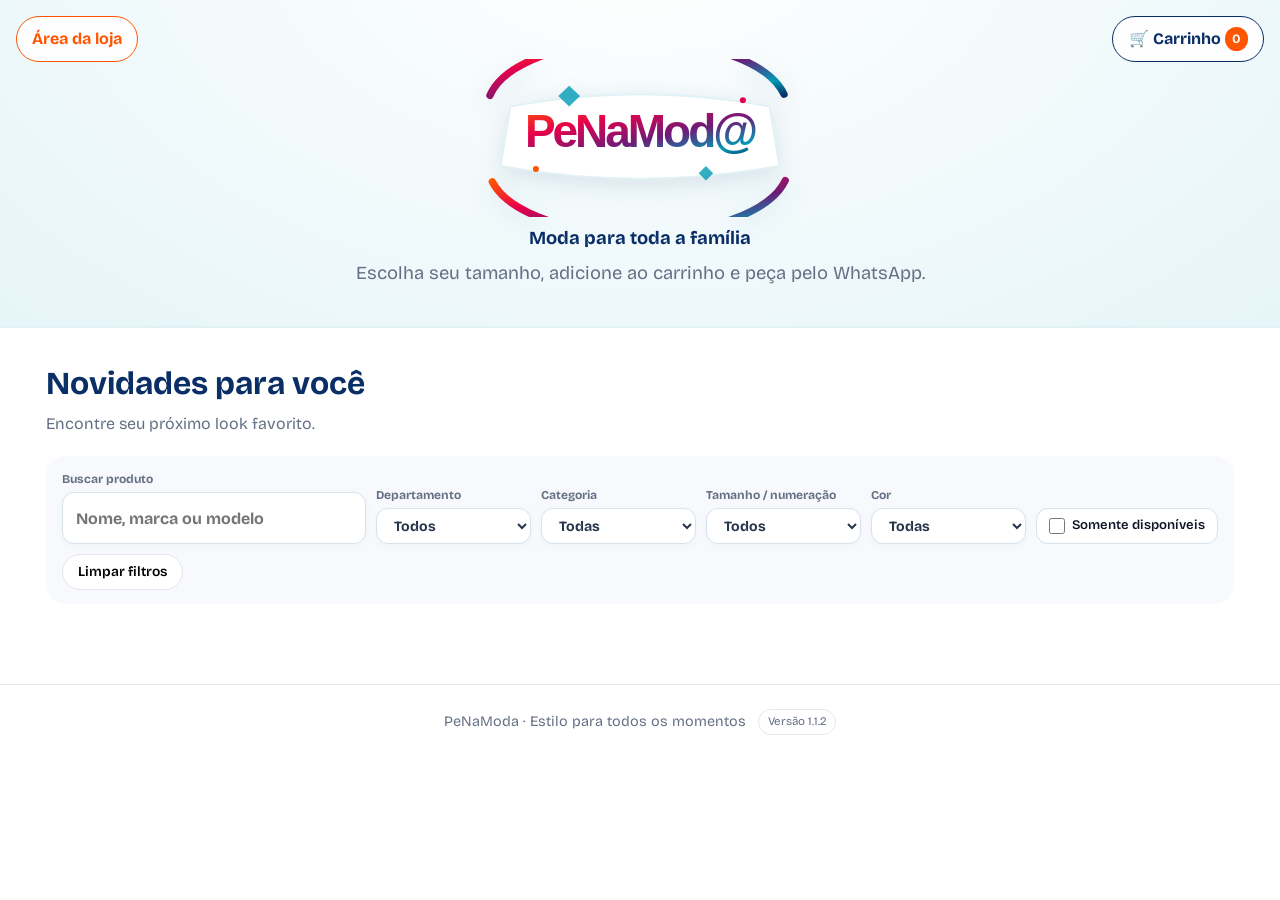
==== commit 40a03ddc: "Show storefront release version 1.1.2" ====
--- a/index.html
+++ b/index.html
@@ -5,12 +5,14 @@
   <meta name="viewport" content="width=device-width, initial-scale=1">
   <meta name="description" content="PeNaModa: moda para toda a família. Veja novidades, tamanhos e preços.">
   <meta name="theme-color" content="#0A2E66">
+  <meta name="site-version" content="1.1.2">
   <title>PeNaModa — Moda para toda a família</title>
   <link rel="preconnect" href="https://fonts.googleapis.com">
   <link rel="preconnect" href="https://fonts.gstatic.com" crossorigin>
   <link href="https://fonts.googleapis.com/css2?family=Bricolage+Grotesque:opsz,wght@12..96,400;12..96,600;12..96,800&display=swap" rel="stylesheet">
   <link rel="stylesheet" href="assets/css/site.css">
-  <link rel="stylesheet" href="assets/css/compact-filters.css">
+  <link rel="stylesheet" href="assets/css/compact-filters.css?v=1.1.2">
+  <style>.site-version{display:inline-block;margin-left:.5rem;padding:.2rem .55rem;border:1px solid #e4e7ec;border-radius:999px;color:#667085;font-size:.72rem;vertical-align:middle}</style>
   <script type="module" src="assets/js/catalog.js"></script>
 </head>
 <body>
@@ -46,6 +48,6 @@
       <button class="checkout" id="finalizar-pedido" type="button">Finalizar pedido pelo WhatsApp</button>
     </section>
   </dialog>
-  <footer class="site-footer">PeNaModa · Estilo para todos os momentos</footer>
+  <footer class="site-footer">PeNaModa · Estilo para todos os momentos <span class="site-version">Versão 1.1.2</span></footer>
 </body>
 </html>
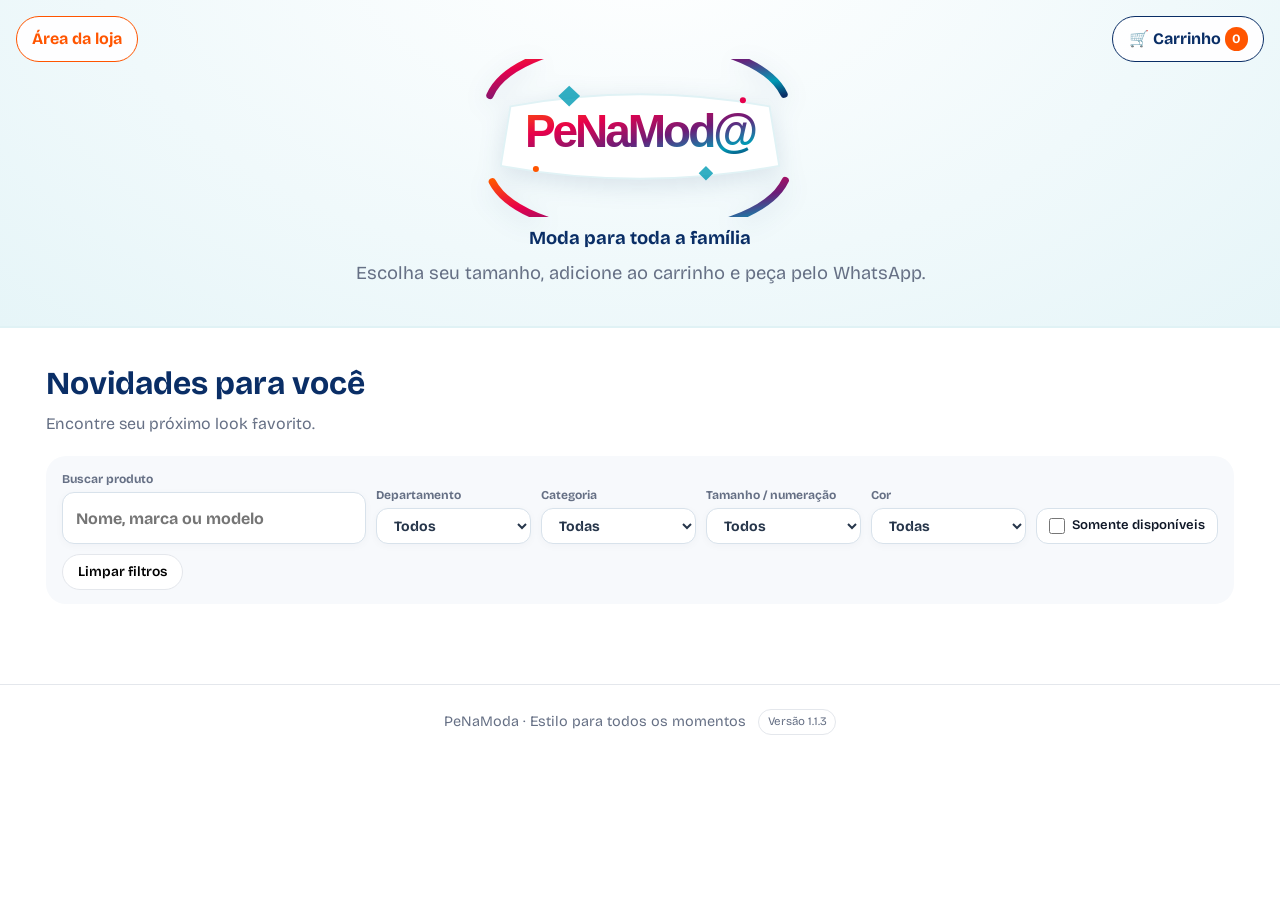
==== commit 49996617: "Release v1.1.3 product editor, sizes, images and discounts" ====
--- a/index.html
+++ b/index.html
@@ -1,53 +1,28 @@
 <!DOCTYPE html>
 <html lang="pt-BR">
 <head>
-  <meta charset="UTF-8">
-  <meta name="viewport" content="width=device-width, initial-scale=1">
-  <meta name="description" content="PeNaModa: moda para toda a família. Veja novidades, tamanhos e preços.">
-  <meta name="theme-color" content="#0A2E66">
-  <meta name="site-version" content="1.1.2">
+  <meta charset="UTF-8"><meta name="viewport" content="width=device-width, initial-scale=1">
+  <meta name="description" content="PeNaModa: moda para toda a família. Veja novidades, tamanhos e preços."><meta name="theme-color" content="#0A2E66">
+  <meta name="site-version" content="1.1.3">
   <title>PeNaModa — Moda para toda a família</title>
-  <link rel="preconnect" href="https://fonts.googleapis.com">
-  <link rel="preconnect" href="https://fonts.gstatic.com" crossorigin>
+  <link rel="preconnect" href="https://fonts.googleapis.com"><link rel="preconnect" href="https://fonts.gstatic.com" crossorigin>
   <link href="https://fonts.googleapis.com/css2?family=Bricolage+Grotesque:opsz,wght@12..96,400;12..96,600;12..96,800&display=swap" rel="stylesheet">
-  <link rel="stylesheet" href="assets/css/site.css">
-  <link rel="stylesheet" href="assets/css/compact-filters.css?v=1.1.2">
-  <style>.site-version{display:inline-block;margin-left:.5rem;padding:.2rem .55rem;border:1px solid #e4e7ec;border-radius:999px;color:#667085;font-size:.72rem;vertical-align:middle}</style>
-  <script type="module" src="assets/js/catalog.js"></script>
+  <link rel="stylesheet" href="assets/css/site.css"><link rel="stylesheet" href="assets/css/compact-filters.css?v=1.1.2">
+  <style>.site-version{display:inline-block;margin-left:.5rem;padding:.2rem .55rem;border:1px solid #e4e7ec;border-radius:999px;color:#667085;font-size:.72rem;vertical-align:middle}.price-old{margin:0;color:#667085;font-size:.9rem;text-decoration:line-through}.price-current{margin:.15rem 0;color:#0A2E66;font-weight:800;font-size:1.2rem}</style>
+  <script type="module" src="assets/js/catalog.js?v=1.1.3"></script>
 </head>
 <body>
-  <header class="hero">
-    <nav class="top-actions" aria-label="Ações da loja">
-      <a class="top-button admin-btn" href="admin.html">Área da loja</a>
-      <button class="top-button" id="abrir-carrinho" type="button" aria-haspopup="dialog" aria-controls="carrinho">🛒 Carrinho <span class="cart-count" id="quantidade-carrinho" aria-label="0 itens">0</span></button>
-    </nav>
-    <a href="index.html" aria-label="PeNaModa — início"><img class="brand" src="assets/img/logo.svg" alt="PeNaModa — moda para toda a família" width="760" height="260"></a>
-    <p class="tagline">Moda para toda a família</p>
-    <p>Escolha seu tamanho, adicione ao carrinho e peça pelo WhatsApp.</p>
+  <header class="hero"><nav class="top-actions" aria-label="Ações da loja"><a class="top-button admin-btn" href="admin.html">Área da loja</a><button class="top-button" id="abrir-carrinho" type="button" aria-haspopup="dialog" aria-controls="carrinho">🛒 Carrinho <span class="cart-count" id="quantidade-carrinho" aria-label="0 itens">0</span></button></nav>
+    <a href="index.html" aria-label="PeNaModa — início"><img class="brand" src="assets/img/logo.svg" alt="PeNaModa — moda para toda a família" width="760" height="260"></a><p class="tagline">Moda para toda a família</p><p>Escolha seu tamanho, adicione ao carrinho e peça pelo WhatsApp.</p>
   </header>
-  <main>
-    <div class="section-heading"><div><h2>Novidades para você</h2><p>Encontre seu próximo look favorito.</p></div></div>
+  <main><div class="section-heading"><div><h2>Novidades para você</h2><p>Encontre seu próximo look favorito.</p></div></div>
     <section class="filters" aria-label="Filtros de produtos">
       <label class="search-field">Buscar produto<input id="busca-produtos" type="search" placeholder="Nome, marca ou modelo" autocomplete="off"></label>
-      <label>Departamento<select id="filtro-publico"><option value="">Todos</option></select></label>
-      <label>Categoria<select id="filtro-categoria"><option value="">Todas</option></select></label>
-      <label>Tamanho / numeração<select id="filtro-tamanho"><option value="">Todos</option></select></label>
-      <label>Cor<select id="filtro-cor"><option value="">Todas</option></select></label>
-      <label class="stock-filter"><input id="somente-disponiveis" type="checkbox"> Somente disponíveis</label>
-      <button class="secondary-button clear-filters" id="limpar-filtros" type="button">Limpar filtros</button>
-    </section>
-    <p class="results-count" id="resultado-filtros" aria-live="polite"></p>
-    <div class="grid" id="catalogo" aria-live="polite" aria-busy="true" aria-label="Produtos do catálogo"></div>
+      <label>Departamento<select id="filtro-publico"><option value="">Todos</option></select></label><label>Categoria<select id="filtro-categoria"><option value="">Todas</option></select></label>
+      <label>Tamanho / numeração<select id="filtro-tamanho"><option value="">Todos</option></select></label><label>Cor<select id="filtro-cor"><option value="">Todas</option></select></label>
+      <label class="stock-filter"><input id="somente-disponiveis" type="checkbox"> Somente disponíveis</label><button class="secondary-button clear-filters" id="limpar-filtros" type="button">Limpar filtros</button>
+    </section><p class="results-count" id="resultado-filtros" aria-live="polite"></p><div class="grid" id="catalogo" aria-live="polite" aria-busy="true" aria-label="Produtos do catálogo"></div>
   </main>
-  <dialog id="carrinho" aria-labelledby="titulo-carrinho">
-    <section class="panel">
-      <div class="panel-heading"><h2 id="titulo-carrinho">Seu carrinho</h2><button class="close-button" data-close="carrinho" type="button" aria-label="Fechar carrinho">×</button></div>
-      <div class="cart-items" id="itens-carrinho" aria-live="polite"></div>
-      <div class="cart-total"><span>Total</span><span id="total-carrinho">R$ 0,00</span></div>
-      <p class="help-text" id="aviso-checkout"></p>
-      <button class="checkout" id="finalizar-pedido" type="button">Finalizar pedido pelo WhatsApp</button>
-    </section>
-  </dialog>
-  <footer class="site-footer">PeNaModa · Estilo para todos os momentos <span class="site-version">Versão 1.1.2</span></footer>
-</body>
-</html>
+  <dialog id="carrinho" aria-labelledby="titulo-carrinho"><section class="panel"><div class="panel-heading"><h2 id="titulo-carrinho">Seu carrinho</h2><button class="close-button" data-close="carrinho" type="button" aria-label="Fechar carrinho">×</button></div><div class="cart-items" id="itens-carrinho" aria-live="polite"></div><div class="cart-total"><span>Total</span><span id="total-carrinho">R$ 0,00</span></div><p class="help-text" id="aviso-checkout"></p><button class="checkout" id="finalizar-pedido" type="button">Finalizar pedido pelo WhatsApp</button></section></dialog>
+  <footer class="site-footer">PeNaModa · Estilo para todos os momentos <span class="site-version">Versão 1.1.3</span></footer>
+</body></html>
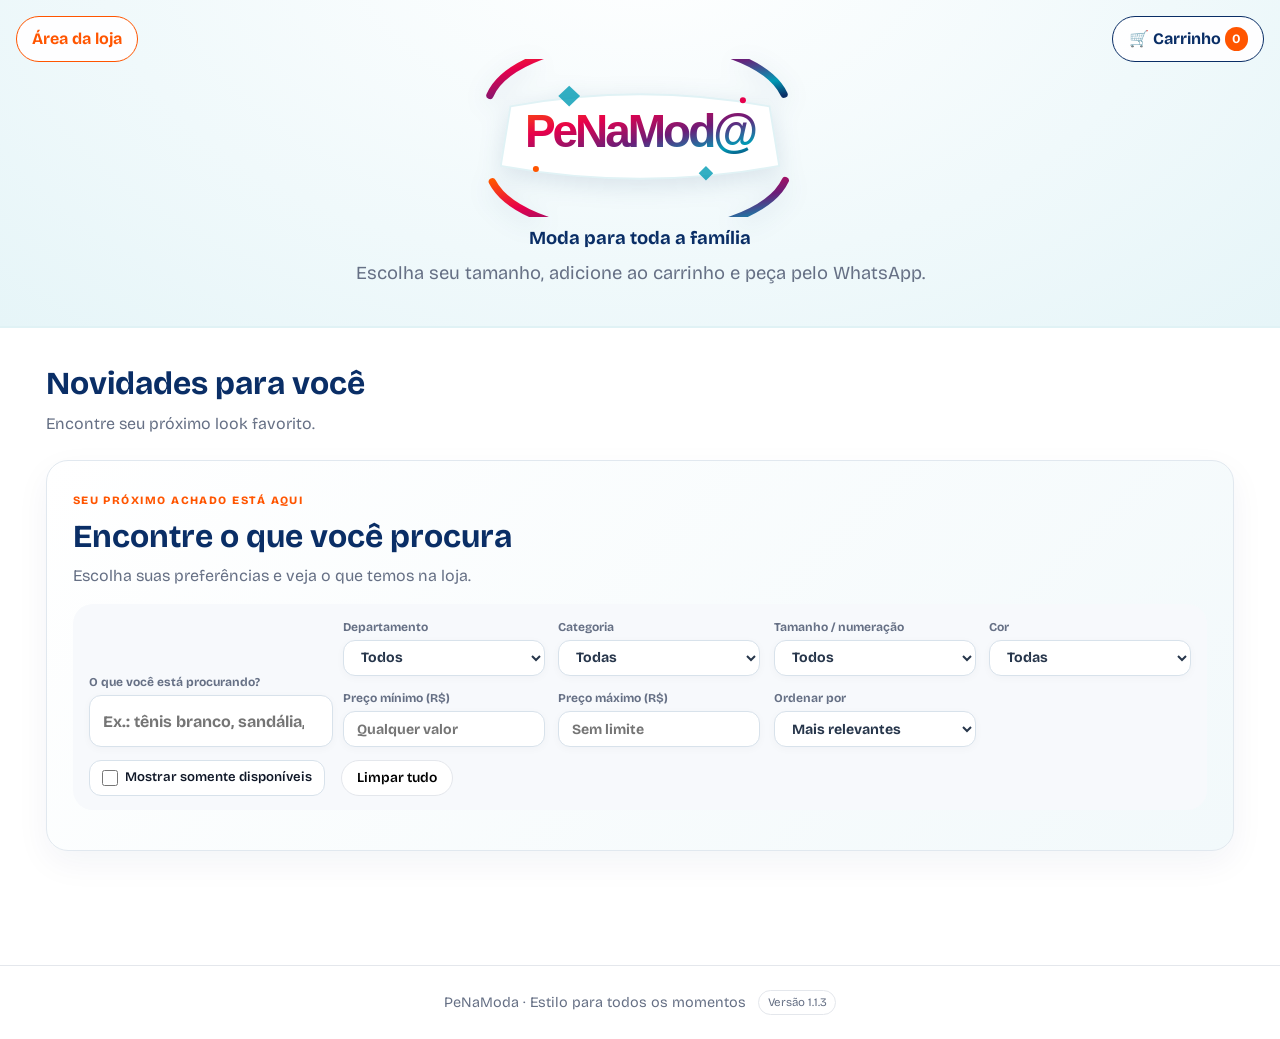
==== commit 09d23303: "Merge branch 'main' into melhoria-filtros-identidade-penamoda" ====
--- a/index.html
+++ b/index.html
@@ -15,13 +15,27 @@
   <header class="hero"><nav class="top-actions" aria-label="Ações da loja"><a class="top-button admin-btn" href="admin.html">Área da loja</a><button class="top-button" id="abrir-carrinho" type="button" aria-haspopup="dialog" aria-controls="carrinho">🛒 Carrinho <span class="cart-count" id="quantidade-carrinho" aria-label="0 itens">0</span></button></nav>
     <a href="index.html" aria-label="PeNaModa — início"><img class="brand" src="assets/img/logo.svg" alt="PeNaModa — moda para toda a família" width="760" height="260"></a><p class="tagline">Moda para toda a família</p><p>Escolha seu tamanho, adicione ao carrinho e peça pelo WhatsApp.</p>
   </header>
-  <main><div class="section-heading"><div><h2>Novidades para você</h2><p>Encontre seu próximo look favorito.</p></div></div>
-    <section class="filters" aria-label="Filtros de produtos">
-      <label class="search-field">Buscar produto<input id="busca-produtos" type="search" placeholder="Nome, marca ou modelo" autocomplete="off"></label>
-      <label>Departamento<select id="filtro-publico"><option value="">Todos</option></select></label><label>Categoria<select id="filtro-categoria"><option value="">Todas</option></select></label>
-      <label>Tamanho / numeração<select id="filtro-tamanho"><option value="">Todos</option></select></label><label>Cor<select id="filtro-cor"><option value="">Todas</option></select></label>
-      <label class="stock-filter"><input id="somente-disponiveis" type="checkbox"> Somente disponíveis</label><button class="secondary-button clear-filters" id="limpar-filtros" type="button">Limpar filtros</button>
-    </section><p class="results-count" id="resultado-filtros" aria-live="polite"></p><div class="grid" id="catalogo" aria-live="polite" aria-busy="true" aria-label="Produtos do catálogo"></div>
+  <main>
+    <div class="section-heading"><div><h2>Novidades para você</h2><p>Encontre seu próximo look favorito.</p></div></div>
+    <section class="finder" aria-label="Encontre seu produto">
+      <div class="finder-intro"><div><span class="eyebrow">SEU PRÓXIMO ACHADO ESTÁ AQUI</span><h2>Encontre o que você procura</h2><p>Escolha suas preferências e veja o que temos na loja.</p></div><button class="filter-toggle" id="abrir-filtros" type="button" aria-expanded="true" aria-controls="painel-filtros">☷ Filtros</button></div>
+      <div class="filters" id="painel-filtros">
+        <label class="search-field">O que você está procurando?<input id="busca-produtos" type="search" placeholder="Ex.: tênis branco, sandália, Beira Rio..." autocomplete="off"></label>
+        <div class="filter-grid">
+          <label>Departamento<select id="filtro-publico"><option value="">Todos</option></select></label>
+          <label>Categoria<select id="filtro-categoria"><option value="">Todas</option></select></label>
+          <label>Tamanho / numeração<select id="filtro-tamanho"><option value="">Todos</option></select></label>
+          <label>Cor<select id="filtro-cor"><option value="">Todas</option></select></label>
+          <label>Preço mínimo (R$)<input id="preco-min" type="number" min="0" step="1" placeholder="Qualquer valor"></label>
+          <label>Preço máximo (R$)<input id="preco-max" type="number" min="0" step="1" placeholder="Sem limite"></label>
+          <label>Ordenar por<select id="ordenar-produtos"><option value="relevancia">Mais relevantes</option><option value="menor-preco">Menor preço</option><option value="maior-preco">Maior preço</option><option value="nome">Nome A–Z</option></select></label>
+        </div>
+        <div class="filter-bottom"><label class="stock-filter"><input id="somente-disponiveis" type="checkbox"> Mostrar somente disponíveis</label><button class="secondary-button clear-filters" id="limpar-filtros" type="button">Limpar tudo</button></div>
+      </div>
+      <div class="active-filters" id="filtros-ativos" aria-live="polite"></div>
+    </section>
+    <div class="results-toolbar"><p class="results-count" id="resultado-filtros" aria-live="polite"></p></div>
+    <div class="grid" id="catalogo" aria-live="polite" aria-busy="true" aria-label="Produtos do catálogo"></div>
   </main>
   <dialog id="carrinho" aria-labelledby="titulo-carrinho"><section class="panel"><div class="panel-heading"><h2 id="titulo-carrinho">Seu carrinho</h2><button class="close-button" data-close="carrinho" type="button" aria-label="Fechar carrinho">×</button></div><div class="cart-items" id="itens-carrinho" aria-live="polite"></div><div class="cart-total"><span>Total</span><span id="total-carrinho">R$ 0,00</span></div><p class="help-text" id="aviso-checkout"></p><button class="checkout" id="finalizar-pedido" type="button">Finalizar pedido pelo WhatsApp</button></section></dialog>
   <footer class="site-footer">PeNaModa · Estilo para todos os momentos <span class="site-version">Versão 1.1.3</span></footer>
